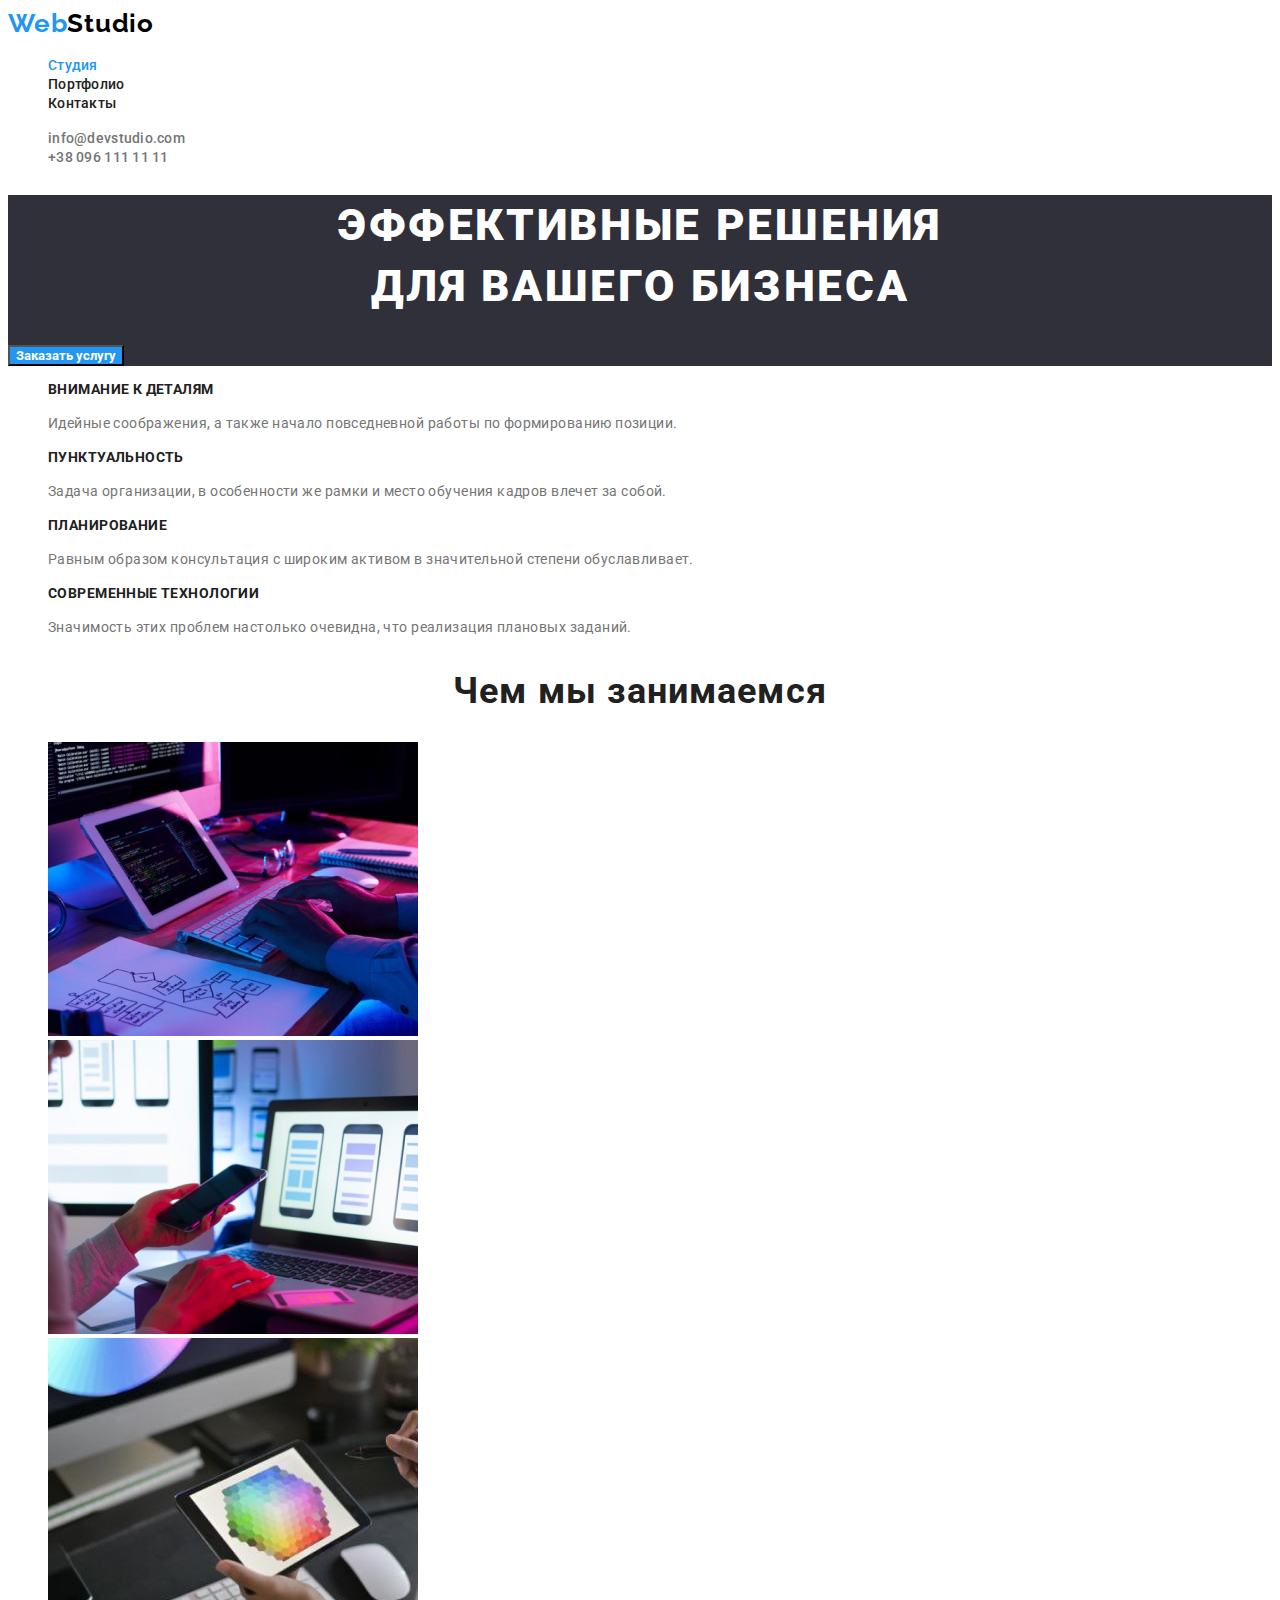
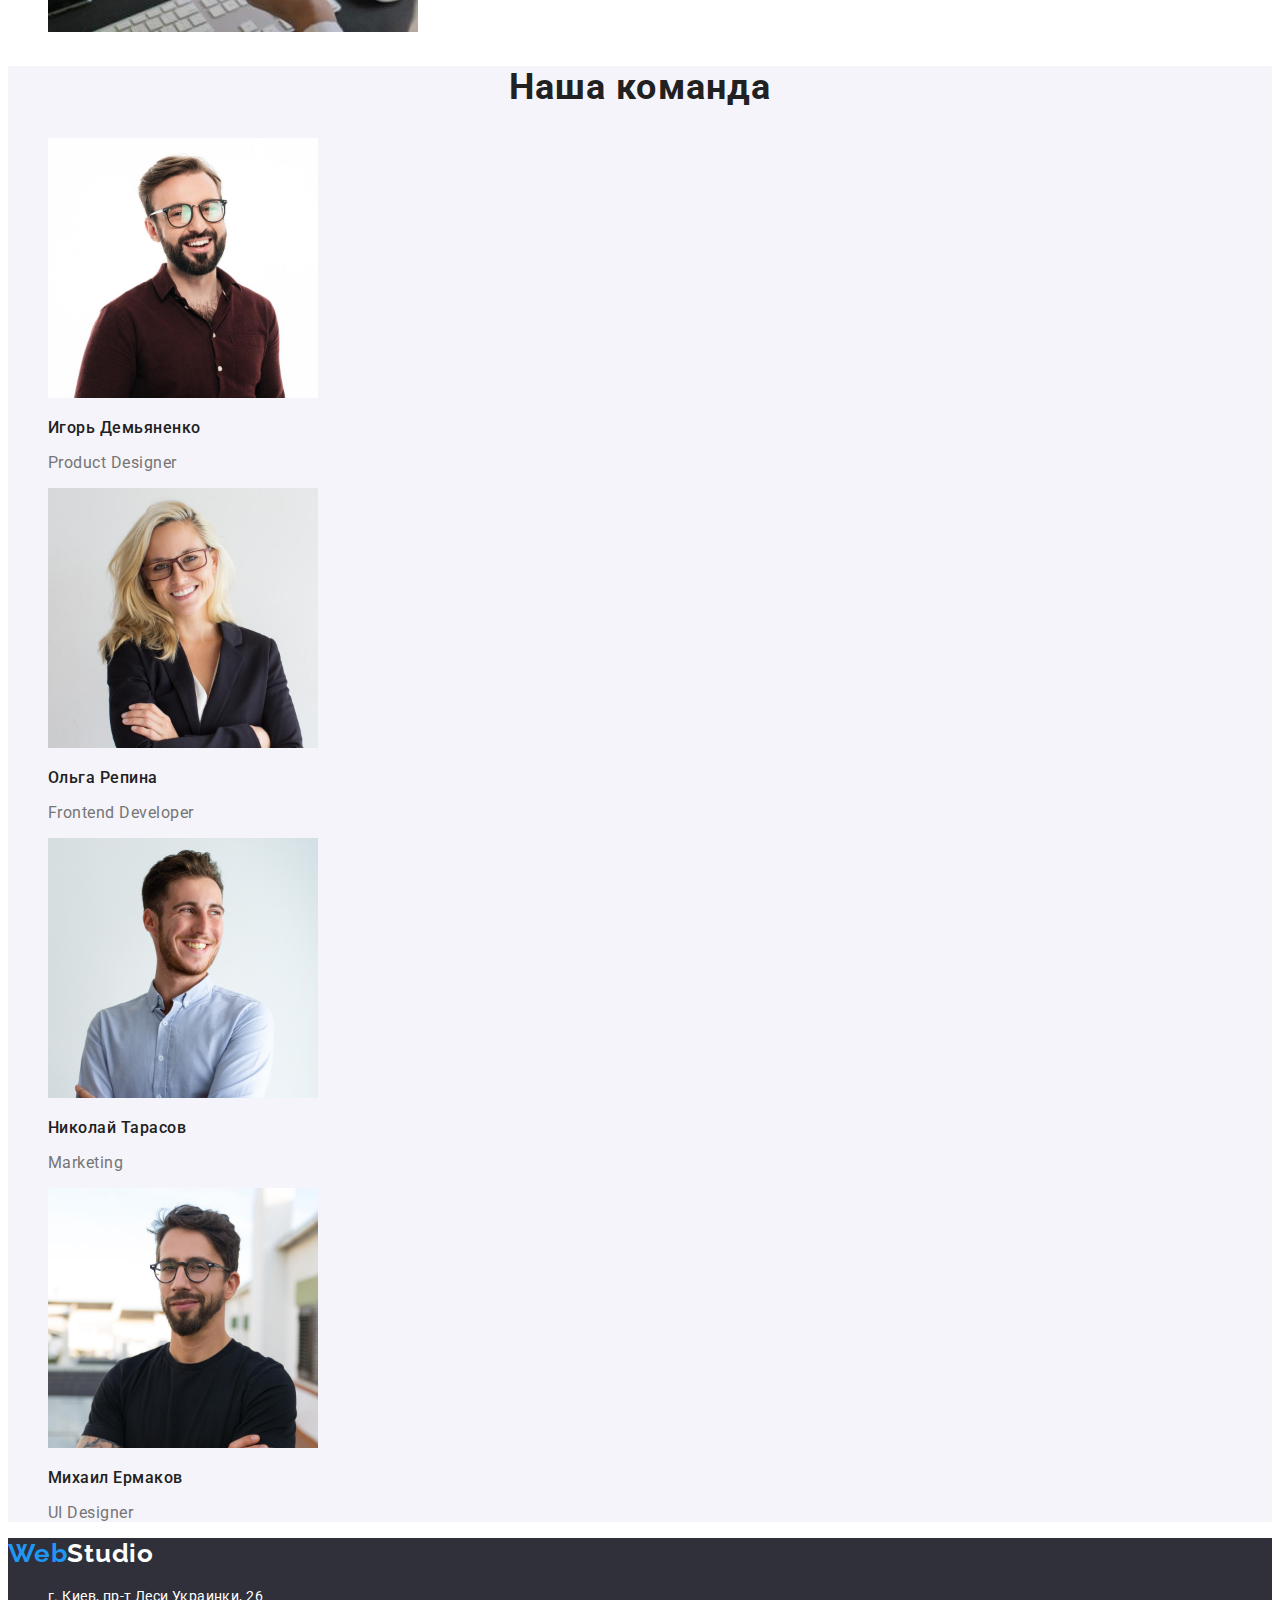
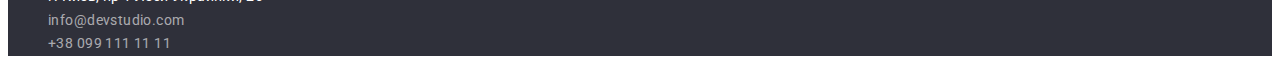
==== index.html @ 44769922 "1" ====
<!DOCTYPE html>
<html lang="en">

<head>
    <meta charset="UTF-8">
    <meta http-equiv="X-UA-Compatible" content="IE=edge">
    <meta name="viewport" content="width=device-width, initial-scale=1.0">
    <title>WebStudio</title>
    <link href="https://fonts.googleapis.com/css2?family=Raleway:wght@700&family=Roboto:wght@400;500;700;900&display=swap"
        rel="stylesheet">
    <link rel="stylesheet" href="./css/styles.css">
</head>

<body>
    <!--Навигация по сайту-->
    <header>
        <nav class="site-nav" >
            <a href="./index.html" class="logo"><span class="logo-blue">Web</span><span class="logo-black">Studio</span></a>
            <ul class="site-nav list" >
                <li> <a href="./index.html" class="link current" >Студия</a></li>
                <li> <a href="./portfolio.html" class="link" >Портфолио</a></li>
                <li> <a href="#" class="link" >Контакты</a></li>
            </ul>
        </nav>
        <ul class="list" >
            <li><a class="contact" href="mailto:info@devstudio.com">info@devstudio.com</a></li>
            <li><a class="contact" href="tel:+380961111111">+38 096 111 11 11</a></li>
        </ul>
    </header>
    <main>
        <!--Герой-->
        <section class="hero-section">
            <h1 class="hero">Эффективные решения<br/> для вашего бизнеса</h1>
            <button type="button" class="button">Заказать услугу</button>
        </section>
        <section  class="section">

            <!--заголовок который будет скрыт <h2> Наши ценности </h2>-->
            
            <ul class="list">
                <li>
                    <h3 class="values">Внимание к деталям</h3>
                    <p class="values-description">Идейные соображения, а также начало повседневной работы по формированию позиции.</p>
                </li>
                <li>
                    <h3 class="values">Пунктуальность</h3>
                    <p class="values-description">Задача организации, в особенности же рамки и место обучения кадров влечет за собой.</p>
                </li>
                <li>
                    <h3 class="values">Планирование</h3>
                    <p class="values-description">Равным образом консультация с широким активом в значительной степени обуславливает.</p>
                </li>
                <li>
                    <h3 class="values">Современные технологии </h3>
                    <p class="values-description">Значимость этих проблем настолько очевидна, что реализация плановых заданий.</p>
                </li>
            </ul>
        </section>
        <!--Чем мы занимаемся-->
        <section class="section">
            <h2 class="section-title">Чем мы занимаемся</h2>
            <ul class="list" >
                <li> <img src="./images/box1.jpg" width="370" alt="Структура проекта"></li>
                <li> <img src="./images/box2.jpg" width="370" alt="Оптимизация"></li>
                <li> <img src="./images/box3.jpg" width="370" alt="Дизайн"></li>
            </ul>
        </section>
        <!--Наша команда-->
        <section class="section-team">
            <h2 class="section-title" >Наша команда</h2>
            <ul class="list" >
                <li><img src="./images/igor.jpg" width="270" alt="Игорь">
                    <h3 class="team" >Игорь Демьяненко</h3>
                    <p class="profession" >Product Designer</p>
                </li>
                <li><img src="./images/olga.jpg" width="270" alt="Ольга">
                    <h3 class="team" >Ольга Репина</h3>
                    <p class="profession" >Frontend Developer</p>
                </li>
                <li><img src="./images/tarasov.jpg" width="270" alt="Николай">
                    <h3 class="team" >Николай Тарасов</h3>
                    <p class="profession" >Marketing</p>
                </li>
                <li><img src="./images/ermakov.jpg" width="270" alt="Михаил">
                    <h3 class="team" >Михаил Ермаков</h3>
                    <p class="profession" >UI Designer</p>
                </li>
            </ul>
        </section>
    </main>
    <!--Футер-->
    <footer>
        <a href="./index.html" class="logo"><span class="logo-blue">Web</span><span class="logo-white">Studio</span></a>
        <address>
            <ul class="inform list">
                <li> <a href="#" class="location">г. Киев, пр-т Леси Украинки, 26</a> </li>
                <li><a href="mailto:info@example.com" class="contact-info">info@devstudio.com</a></li>
                <li><a href="tel:+380991111111" class="contact-info">+38 099 111 11 11</a></li>
            </ul>
        </address>
    </footer>

</body>

</html>
---- css/styles.css ----
/*Стили для index.html*/

:root {
  --primary-text-color: #757575; /*цвет основного текста*/
  --title-text-color: #212121; /*вторичный цвет заголовка*/
  --accent-color: #2196f3; /*акцент*/
  --white-color: #ffffff; /*белый цвет*/
}

body {
  font-family: Roboto, sans-serif;
  background-color: var(--white-color);
  color: var(--primary-text-color);
}
/*Логотип*/
.logo {
  font-family: Raleway;
  font-weight: bold;
  font-size: 26px;
  line-height: 1.19; /* 31/26=1.19 */
  letter-spacing: 0.03em;
}

.logo-blue {
  color: var(--accent-color);
}
.logo-black {
  color: #000000;
}
.logo-white {
  color: var(--white-color);
}
/*Навигация по сайту*/

.link {
  font-weight: 500;
  font-size: 14px;
  line-height: 1.14;
  letter-spacing: 0.02em;
  color: var(--title-text-color);
}

.list {
  list-style: none;
}

.site-nav a {
  color: var(--title-text-color);
  text-decoration: none;
}
.contact {
  color: var(--primary-text-color);
  font-weight: 500;
  font-size: 14px;
  line-height: 1.14;
  letter-spacing: 0.02em;
  text-decoration: none;
}

.link:hover,
.link:focus {
  color: var(--accent-color);
}
.link.current {
  color: var(--accent-color);
}

.contact:hover,
.contact:focus {
  color: var(--accent-color);
}

/*Секция-герой*/
.hero-section {
  background-color: #2f303a;
}
.hero {
  font-weight: 900;
  font-size: 44px;
  line-height: 1.37;
  text-align: center;
  text-transform: uppercase;
  letter-spacing: 0.06em;
  color: var(--white-color);
}
/*Главная кнопка*/

.button {
  cursor: pointer;
  font-family: Roboto;
  font-style: normal;
  font-weight: bold;
  font-family: inherit;
  color: var(--white-color);
  background-color: var(--accent-color);
}

/*Наши ценности*/

.values {
  font-weight: bold;
  font-size: 14px;
  line-height: 1.14;
  text-transform: uppercase;
  letter-spacing: 0.03em;
  color: var(--title-text-color);
}
.values-description {
  font-weight: normal;
  font-size: 14px;
  line-height: 1.71;
  letter-spacing: 0.03em;
  color: var(--primary-text-color);
}
/*Чем мы занимаемся*/

.section-title {
  font-weight: bold;
  font-size: 36px;
  line-height: 1.17;
  text-align: center;
  letter-spacing: 0.03em;
  color: var(--title-text-color);
}

/*Наша команда*/

.section-team {
  background-color: #f5f4fa;
}

.team {
  font-weight: 500;
  font-size: 16px;
  line-height: 1.19;
  letter-spacing: 0.03em;
  color: var(--title-text-color);
}

.profession {
  font-weight: normal;
  font-size: 16px;
  line-height: 1.19;
  letter-spacing: 0.03em;
  color: var(--primary-text-color);
}
/*Футер*/
footer {
  background-color: #2f303a;
}
footer a {
  text-decoration: none;
}
address a {
  text-decoration: none;
}
.inform {
  font-style: normal;
}
.contact-info {
  font-weight: 400;
  font-size: 14px;
  line-height: 1.7;
  letter-spacing: 0.03em;
  color: rgba(255, 255, 255, 0.6);
}
.contact-info:hover,
.contact-info:focus {
  color: var(--accent-color);
}

.location {
  font-weight: 400;
  font-size: 14px;
  line-height: 1.7;
  letter-spacing: 0.03em;
  color: var(--white-color);
}
/*/////////////////////////////////////////////*/

/*Стили для portfolio.html*/

.cursor {
  cursor: pointer;
  font-family: Roboto;
  font-style: normal;
  font-weight: 500;
  font-size: 16px;
  line-height: 1.62;
  text-align: center;
  letter-spacing: 0.03em;
  color: var(--title-text-color);
  background-color: #f5f4fa;
}

.cursor:hover,
.cursor:focus {
  color: var(--white-color);
  background-color: var(--accent-color);
}

.project {
  font-style: normal;
  font-weight: 700;
  font-size: 18px;
  line-height: 2;
  letter-spacing: 0.06em;
  color: var(--title-text-color);
}
.project-title {
  font-style: normal;
  font-weight: 400;
  font-size: 16px;
  line-height: 1.9;
  letter-spacing: 0.03em;
  color: var(--primary-text-color);
}
/*font-family: 'Raleway', sans-serif;
font-family: 'Roboto', sans-serif;*/
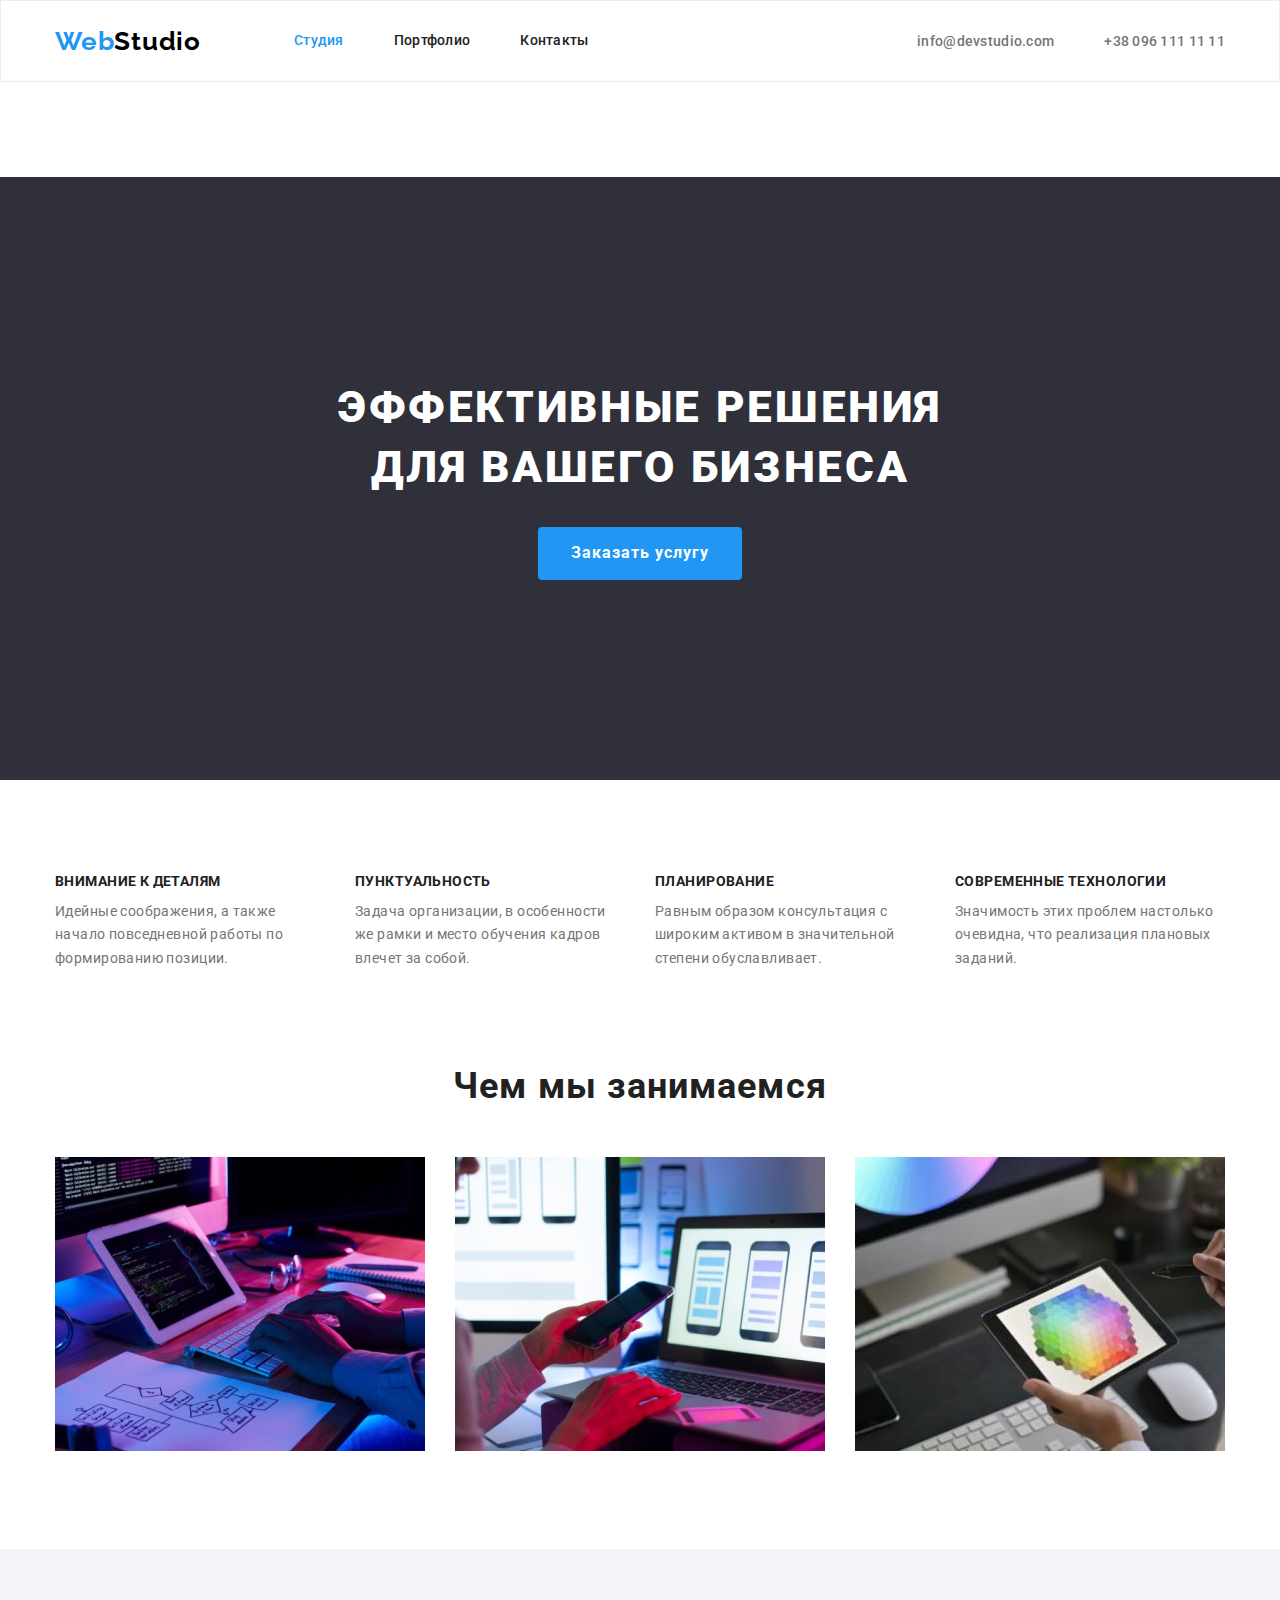
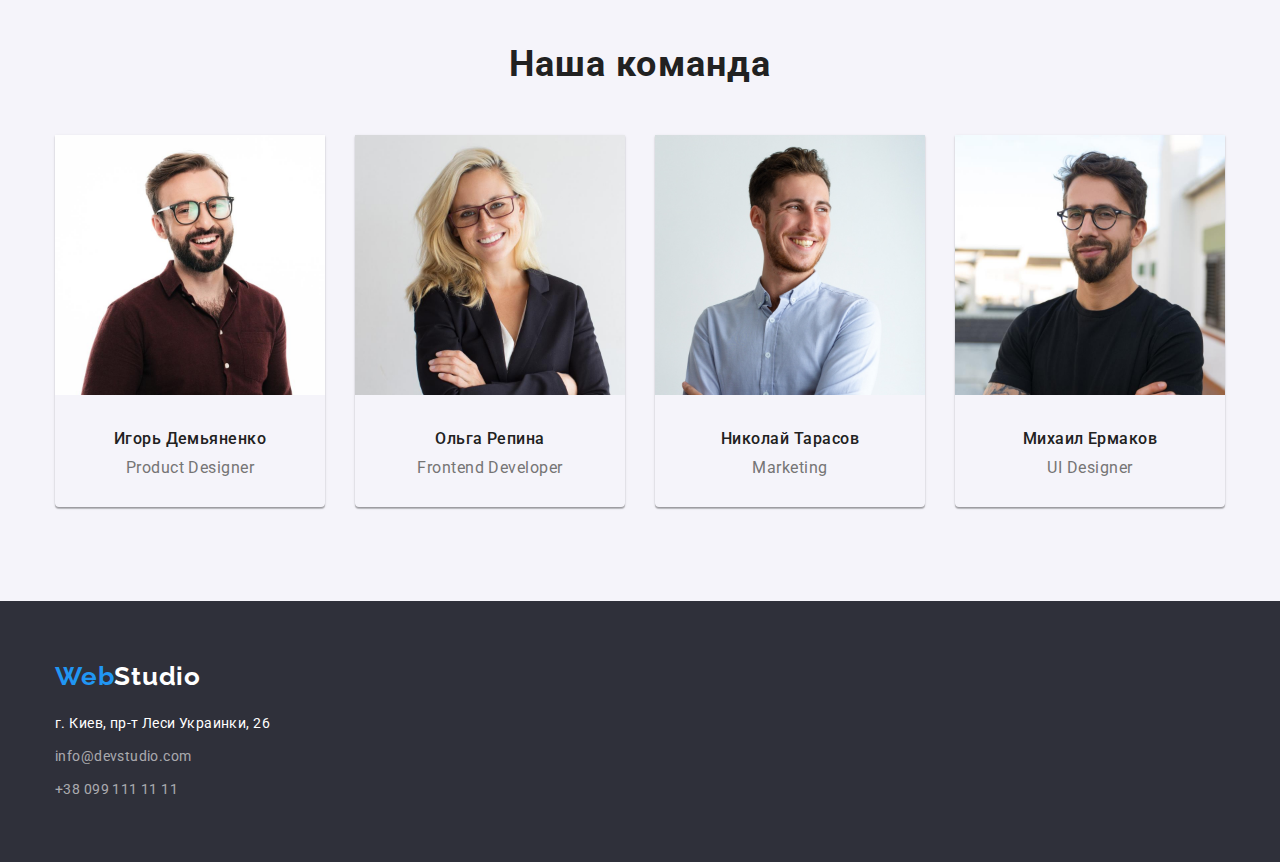
==== commit d49cc9c4: "2" ====
--- a/index.html
+++ b/index.html
@@ -8,24 +8,27 @@
     <title>WebStudio</title>
     <link href="https://fonts.googleapis.com/css2?family=Raleway:wght@700&family=Roboto:wght@400;500;700;900&display=swap"
         rel="stylesheet">
+        <link rel="stylesheet" href="https://cdnjs.cloudflare.com/ajax/libs/modern-normalize/1.1.0/modern-normalize.min.css">
     <link rel="stylesheet" href="./css/styles.css">
 </head>
 
 <body>
     <!--Навигация по сайту-->
-    <header>
+    <header class="page-header">
+        <div class="container main-nav">
         <nav class="site-nav" >
             <a href="./index.html" class="logo"><span class="logo-blue">Web</span><span class="logo-black">Studio</span></a>
             <ul class="site-nav list" >
-                <li> <a href="./index.html" class="link current" >Студия</a></li>
-                <li> <a href="./portfolio.html" class="link" >Портфолио</a></li>
-                <li> <a href="#" class="link" >Контакты</a></li>
+                <li class="item"> <a href="./index.html" class="link current" >Студия</a></li>
+                <li class="item"> <a href="./portfolio.html" class="link" >Портфолио</a></li>
+                <li class="item"> <a href="#" class="link" >Контакты</a></li>
             </ul>
         </nav>
-        <ul class="list" >
-            <li><a class="contact" href="mailto:info@devstudio.com">info@devstudio.com</a></li>
-            <li><a class="contact" href="tel:+380961111111">+38 096 111 11 11</a></li>
+        <ul class="nav list">
+            <li class="item"><a class="contact" href="mailto:info@devstudio.com">info@devstudio.com</a></li>
+            <li class="item"><a class="contact" href="tel:+380961111111">+38 096 111 11 11</a></li>
         </ul>
+        </div>
     </header>
     <main>
         <!--Герой-->
@@ -33,71 +36,78 @@
             <h1 class="hero">Эффективные решения<br/> для вашего бизнеса</h1>
             <button type="button" class="button">Заказать услугу</button>
         </section>
-        <section  class="section">
 
+
+        <section  class="section container">
             <!--заголовок который будет скрыт <h2> Наши ценности </h2>-->
-            
-            <ul class="list">
-                <li>
+            <ul class="list values-list">
+                <li class="values-item">
                     <h3 class="values">Внимание к деталям</h3>
                     <p class="values-description">Идейные соображения, а также начало повседневной работы по формированию позиции.</p>
                 </li>
-                <li>
+                <li class="values-item">
                     <h3 class="values">Пунктуальность</h3>
                     <p class="values-description">Задача организации, в особенности же рамки и место обучения кадров влечет за собой.</p>
                 </li>
-                <li>
+                <li class="values-item">
                     <h3 class="values">Планирование</h3>
                     <p class="values-description">Равным образом консультация с широким активом в значительной степени обуславливает.</p>
                 </li>
-                <li>
+                <li class="values-item">
                     <h3 class="values">Современные технологии </h3>
                     <p class="values-description">Значимость этих проблем настолько очевидна, что реализация плановых заданий.</p>
                 </li>
             </ul>
         </section>
         <!--Чем мы занимаемся-->
-        <section class="section">
+        <section class="section container margin">
             <h2 class="section-title">Чем мы занимаемся</h2>
-            <ul class="list" >
-                <li> <img src="./images/box1.jpg" width="370" alt="Структура проекта"></li>
-                <li> <img src="./images/box2.jpg" width="370" alt="Оптимизация"></li>
-                <li> <img src="./images/box3.jpg" width="370" alt="Дизайн"></li>
+            <ul class="list business">
+                <li class="business-list"> <img src="./images/box1.jpg" width="370" alt="Структура проекта"></li>
+                <li class="business-list"> <img src="./images/box2.jpg" width="370" alt="Оптимизация"></li>
+                <li class="business-list"> <img src="./images/box3.jpg" width="370" alt="Дизайн"></li>
             </ul>
         </section>
         <!--Наша команда-->
         <section class="section-team">
-            <h2 class="section-title" >Наша команда</h2>
-            <ul class="list" >
-                <li><img src="./images/igor.jpg" width="270" alt="Игорь">
-                    <h3 class="team" >Игорь Демьяненко</h3>
-                    <p class="profession" >Product Designer</p>
-                </li>
-                <li><img src="./images/olga.jpg" width="270" alt="Ольга">
-                    <h3 class="team" >Ольга Репина</h3>
-                    <p class="profession" >Frontend Developer</p>
-                </li>
-                <li><img src="./images/tarasov.jpg" width="270" alt="Николай">
-                    <h3 class="team" >Николай Тарасов</h3>
-                    <p class="profession" >Marketing</p>
-                </li>
-                <li><img src="./images/ermakov.jpg" width="270" alt="Михаил">
-                    <h3 class="team" >Михаил Ермаков</h3>
-                    <p class="profession" >UI Designer</p>
-                </li>
-            </ul>
+            <div class="container">
+<h2 class="section-title">Наша команда</h2>
+<ul class="list ouer-team">
+    <li class="team-list"><img src="./images/igor.jpg" width="270" alt="Игорь">
+        <h3 class="team">Игорь Демьяненко</h3>
+        <p class="profession">Product Designer</p>
+    </li>
+    <li class="team-list"><img src="./images/olga.jpg" width="270" alt="Ольга">
+        <h3 class="team">Ольга Репина</h3>
+        <p class="profession">Frontend Developer</p>
+    </li>
+    <li class="team-list"><img src="./images/tarasov.jpg" width="270" alt="Николай">
+        <h3 class="team">Николай Тарасов</h3>
+        <p class="profession">Marketing</p>
+    </li>
+    <li class="team-list"><img src="./images/ermakov.jpg" width="270" alt="Михаил">
+        <h3 class="team">Михаил Ермаков</h3>
+        <p class="profession">UI Designer</p>
+    </li>
+</ul>
+            </div>
+           
         </section>
     </main>
     <!--Футер-->
+
     <footer>
-        <a href="./index.html" class="logo"><span class="logo-blue">Web</span><span class="logo-white">Studio</span></a>
+        <div class="container inform-list">
+            <a href="./index.html" class="logo logo-footer"><span class="logo-blue">Web</span><span class="logo-white">Studio</span></a>
         <address>
             <ul class="inform list">
-                <li> <a href="#" class="location">г. Киев, пр-т Леси Украинки, 26</a> </li>
-                <li><a href="mailto:info@example.com" class="contact-info">info@devstudio.com</a></li>
-                <li><a href="tel:+380991111111" class="contact-info">+38 099 111 11 11</a></li>
+                <li class="contact-footer"><a href="#" class="location">г. Киев, пр-т Леси Украинки, 26</a> </li>
+                <li class="contact-footer"><a href="mailto:info@example.com" class="contact-info">info@devstudio.com</a></li>
+                <li class="contact-footer"><a href="tel:+380991111111" class="contact-info">+38 099 111 11 11</a></li>
             </ul>
         </address>
+    </div>
+      
     </footer>
 
 </body>
--- a/css/styles.css
+++ b/css/styles.css
@@ -12,8 +12,18 @@
   background-color: var(--white-color);
   color: var(--primary-text-color);
 }
+/*Обнуление отступов заголовков и параграфов*/
+h1,
+h2,
+h3,
+p {
+  margin-top: 0;
+  margin-bottom: 0;
+}
+
 /*Логотип*/
 .logo {
+  margin-right: 93px;
   font-family: Raleway;
   font-weight: bold;
   font-size: 26px;
@@ -32,8 +42,18 @@
 }
 /*Навигация по сайту*/
 
+.main-nav,
+.logo {
+  display: flex;
+  align-items: center;
+}
+
 .link {
+  display: block;
+  padding-top: 32px;
+  padding-bottom: 32px;
   font-weight: 500;
+
   font-size: 14px;
   line-height: 1.14;
   letter-spacing: 0.02em;
@@ -41,6 +61,8 @@
 }
 
 .list {
+  padding: 0;
+  margin: 0;
   list-style: none;
 }
 
@@ -48,6 +70,27 @@
   color: var(--title-text-color);
   text-decoration: none;
 }
+.site-nav {
+  display: flex;
+  margin: 0 0 0 0;
+}
+.nav {
+  margin-left: auto;
+}
+
+.site-nav .item {
+  /* background-color: tomato;*/
+  margin-right: 50px;
+}
+
+.site-nav :last-child {
+  margin-right: 0;
+}
+
+.nav .item + .item {
+  margin-left: 50px;
+}
+
 .contact {
   color: var(--primary-text-color);
   font-weight: 500;
@@ -56,6 +99,9 @@
   letter-spacing: 0.02em;
   text-decoration: none;
 }
+.nav {
+  display: flex;
+}
 
 .link:hover,
 .link:focus {
@@ -72,9 +118,12 @@
 
 /*Секция-герой*/
 .hero-section {
+  padding: 200px 0 200px 0;
+  margin-bottom: 94px;
   background-color: #2f303a;
 }
 .hero {
+  margin-bottom: 30px;
   font-weight: 900;
   font-size: 44px;
   line-height: 1.37;
@@ -85,12 +134,26 @@
 }
 /*Главная кнопка*/
 
+.hero-section {
+  text-align: center;
+}
+
 .button {
+  padding: 10px 32px;
+  min-width: 200px;
+
+  border: 1px solid transparent;
+  border-radius: 4px;
+  /*box-shadow: 0px 4px 4px rgba(0, 0, 0, 0.15);*/
+
   cursor: pointer;
   font-family: Roboto;
   font-style: normal;
   font-weight: bold;
-  font-family: inherit;
+  font-size: 16px;
+  line-height: 1.88;
+  letter-spacing: 0.06em;
+  /*font-family: inherit;*/
   color: var(--white-color);
   background-color: var(--accent-color);
 }
@@ -98,6 +161,8 @@
 /*Наши ценности*/
 
 .values {
+  margin-top: 0;
+  margin-bottom: 10px;
   font-weight: bold;
   font-size: 14px;
   line-height: 1.14;
@@ -106,15 +171,29 @@
   color: var(--title-text-color);
 }
 .values-description {
+  margin-top: 0;
+  margin-bottom: 0;
   font-weight: normal;
   font-size: 14px;
   line-height: 1.71;
   letter-spacing: 0.03em;
   color: var(--primary-text-color);
 }
+
+.values-list {
+  display: flex;
+}
+.values-list .values-item + .values-item {
+  margin-left: 30px;
+}
+.values-item {
+  width: 270px;
+}
 /*Чем мы занимаемся*/
 
 .section-title {
+  padding-top: 94px;
+  padding-bottom: 50px;
   font-weight: bold;
   font-size: 36px;
   line-height: 1.17;
@@ -122,6 +201,12 @@
   letter-spacing: 0.03em;
   color: var(--title-text-color);
 }
+.business {
+  display: flex;
+}
+.business .business-list + .business-list {
+  margin-left: 30px;
+}
 
 /*Наша команда*/
 
@@ -130,6 +215,11 @@
 }
 
 .team {
+  margin-top: 0;
+  margin-bottom: 0;
+  padding-top: 30px;
+  padding-bottom: 10px;
+  text-align: center;
   font-weight: 500;
   font-size: 16px;
   line-height: 1.19;
@@ -138,12 +228,29 @@
 }
 
 .profession {
+  margin-top: 0;
+  margin-bottom: 0;
+  padding-bottom: 30px;
+  text-align: center;
   font-weight: normal;
   font-size: 16px;
   line-height: 1.19;
   letter-spacing: 0.03em;
   color: var(--primary-text-color);
 }
+
+.ouer-team {
+  display: flex;
+  padding-bottom: 94px;
+}
+.ouer-team .team-list + .team-list {
+  margin-left: 30px;
+}
+.team-list {
+  box-shadow: 0px 1px 3px rgba(0, 0, 0, 0.12), 0px 1px 1px rgba(0, 0, 0, 0.14),
+    0px 2px 1px rgba(0, 0, 0, 0.2);
+  border-radius: 0px 0px 4px 4px;
+}
 /*Футер*/
 footer {
   background-color: #2f303a;
@@ -176,11 +283,42 @@
   letter-spacing: 0.03em;
   color: var(--white-color);
 }
+.logo-footer {
+  padding-top: 60px;
+  padding-bottom: 20px;
+}
+.inform {
+  padding-bottom: 60px;
+}
+.contact-footer {
+  padding-bottom: 9px;
+}
+.inform :last-child {
+  padding-bottom: 0;
+}
+/*.site-nav :last-child {
+  margin-right: 0;
+}*/
+
 /*/////////////////////////////////////////////*/
 
 /*Стили для portfolio.html*/
 
+/* Page header*/
+
+.page-header {
+  margin-bottom: 95px;
+  border: 1px solid #ececec;
+}
+
 .cursor {
+  min-width: 73px;
+  text-align: center;
+  border: 1px solid transparent;
+  border-radius: 4px;
+
+  padding: 6px 22px;
+
   cursor: pointer;
   font-family: Roboto;
   font-style: normal;
@@ -193,6 +331,17 @@
   background-color: #f5f4fa;
 }
 
+/*Портфолио работ*/
+.button-list {
+  display: flex;
+}
+.button-list .button-cursor + .button-cursor {
+  margin-left: 8px;
+}
+.main-buttons {
+  margin-bottom: 34px;
+}
+
 .cursor:hover,
 .cursor:focus {
   color: var(--white-color);
@@ -200,6 +349,8 @@
 }
 
 .project {
+  margin: 20px 0 4px 24px;
+
   font-style: normal;
   font-weight: 700;
   font-size: 18px;
@@ -208,6 +359,8 @@
   color: var(--title-text-color);
 }
 .project-title {
+  margin: 0 0 20px 24px;
+
   font-style: normal;
   font-weight: 400;
   font-size: 16px;
@@ -215,5 +368,41 @@
   letter-spacing: 0.03em;
   color: var(--primary-text-color);
 }
-/*font-family: 'Raleway', sans-serif;
-font-family: 'Roboto', sans-serif;*/
+
+.portfolio-list {
+  display: flex;
+  flex-wrap: wrap;
+}
+.flex-element {
+  margin-right: 30px;
+  margin-bottom: 30px;
+  width: 370px;
+  border: 1px solid #eeeeee;
+  box-sizing: border-box;
+}
+.flex-element:nth-child(3n) {
+  margin-right: 0;
+}
+
+/*Альернатива*/
+/*.flex-element:not(nth-last-child(-n + 3)){
+  margin-right: 30px;}*/
+
+.flex-element:nth-last-child(-n + 3) {
+  margin-bottom: 0;
+}
+
+.container {
+  width: 1200px;
+  padding: 0 15px;
+  margin-top: 0;
+  margin-bottom: 0;
+  margin-left: auto;
+  margin-right: auto;
+}
+.margin {
+  margin-bottom: 93px;
+}
+.button-list {
+  justify-content: center;
+}
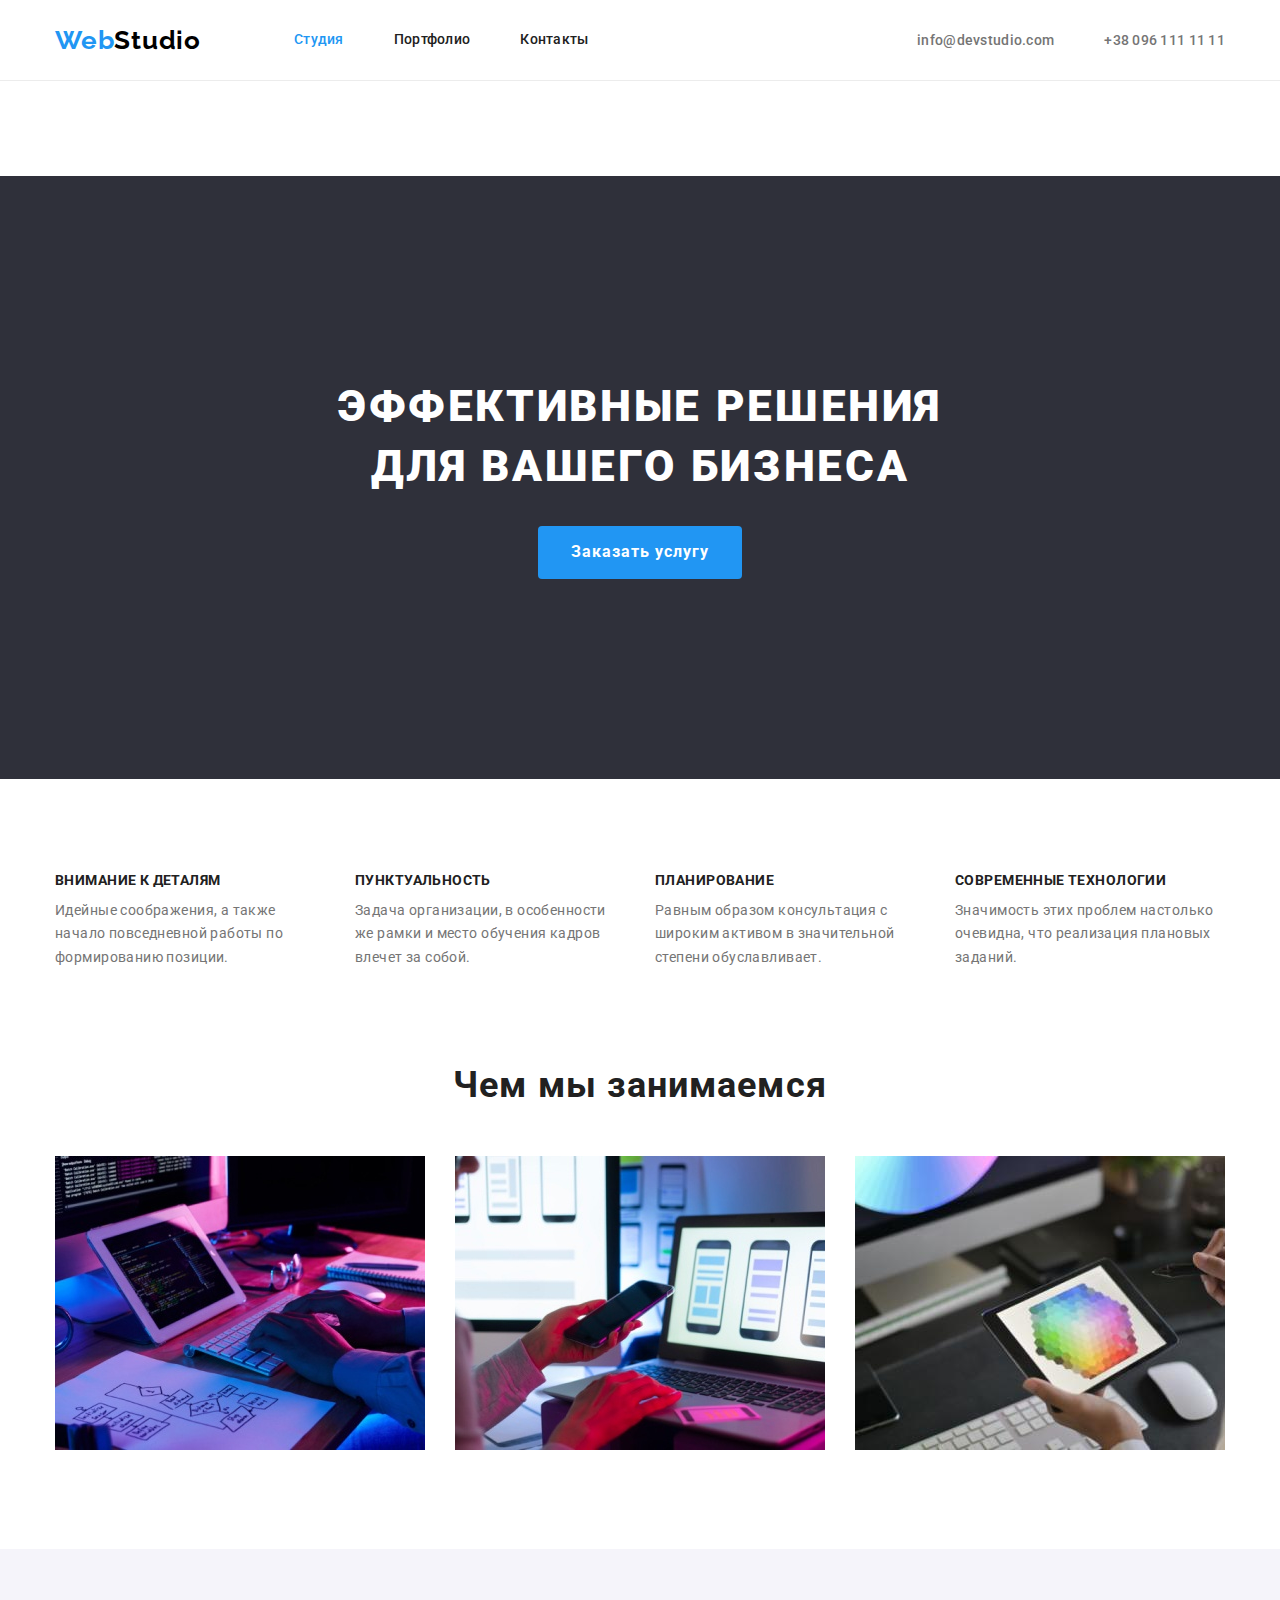
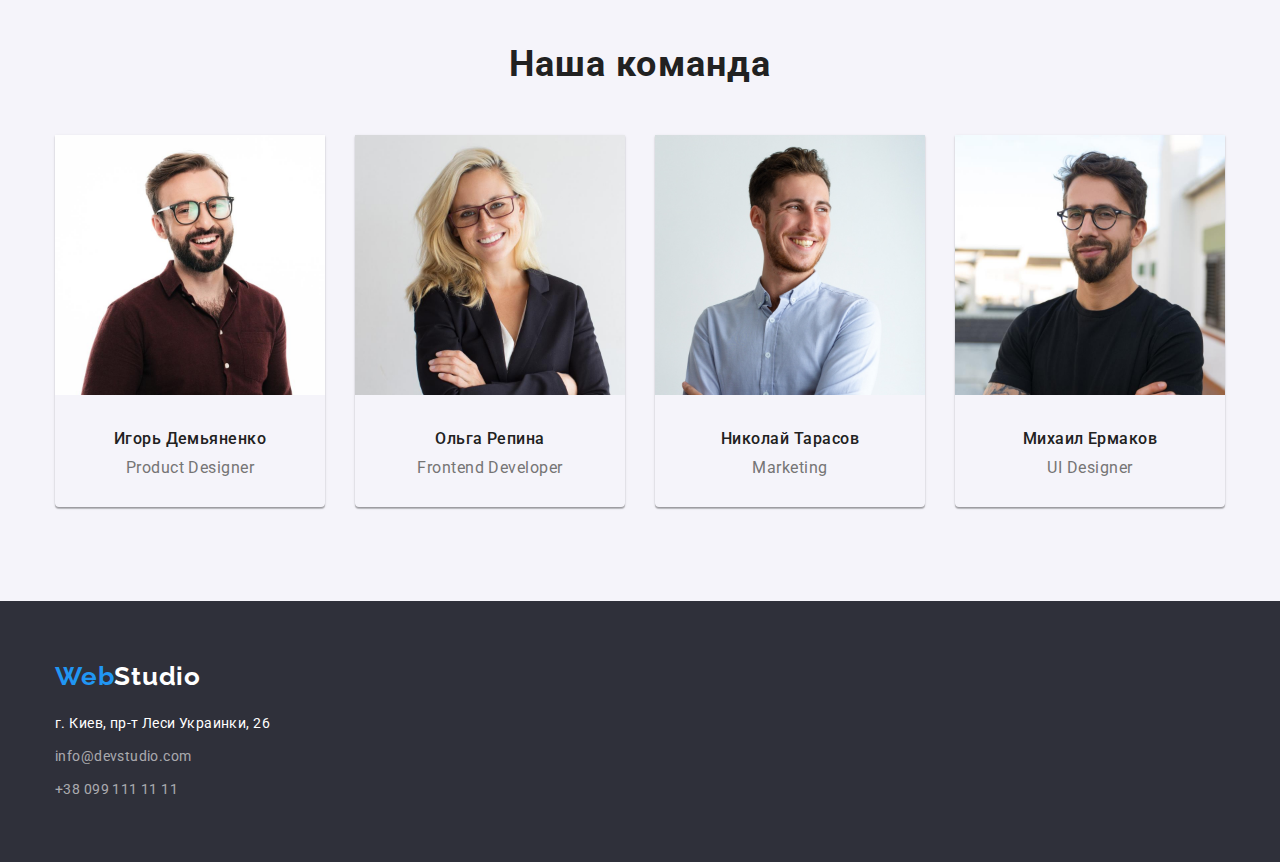
==== commit 9dc9076c: "final project" ====
--- a/index.html
+++ b/index.html
@@ -38,7 +38,7 @@
         </section>
 
 
-        <section  class="section container">
+        <section  class="section container section-top">
             <!--заголовок который будет скрыт <h2> Наши ценности </h2>-->
             <ul class="list values-list">
                 <li class="values-item">
@@ -69,7 +69,7 @@
             </ul>
         </section>
         <!--Наша команда-->
-        <section class="section-team">
+        <section class="section-team section section-top">
             <div class="container">
 <h2 class="section-title">Наша команда</h2>
 <ul class="list ouer-team">
--- a/css/styles.css
+++ b/css/styles.css
@@ -119,7 +119,6 @@
 /*Секция-герой*/
 .hero-section {
   padding: 200px 0 200px 0;
-  margin-bottom: 94px;
   background-color: #2f303a;
 }
 .hero {
@@ -192,7 +191,6 @@
 /*Чем мы занимаемся*/
 
 .section-title {
-  padding-top: 94px;
   padding-bottom: 50px;
   font-weight: bold;
   font-size: 36px;
@@ -241,7 +239,6 @@
 
 .ouer-team {
   display: flex;
-  padding-bottom: 94px;
 }
 .ouer-team .team-list + .team-list {
   margin-left: 30px;
@@ -309,6 +306,9 @@
 .page-header {
   margin-bottom: 95px;
   border: 1px solid #ececec;
+  border-top: none;
+  border-left: none;
+  border-right: none;
 }
 
 .cursor {
@@ -333,13 +333,14 @@
 
 /*Портфолио работ*/
 .button-list {
-  display: flex;
+  display: flex; justify-content: center;
 }
 .button-list .button-cursor + .button-cursor {
   margin-left: 8px;
 }
 .main-buttons {
   margin-bottom: 34px;
+  
 }
 
 .cursor:hover,
@@ -400,9 +401,11 @@
   margin-left: auto;
   margin-right: auto;
 }
-.margin {
-  margin-bottom: 93px;
+
 }
 .button-list {
   justify-content: center;
 }
+.section {padding-bottom: 94px;
+}
+.section-top {padding-top: 94px;}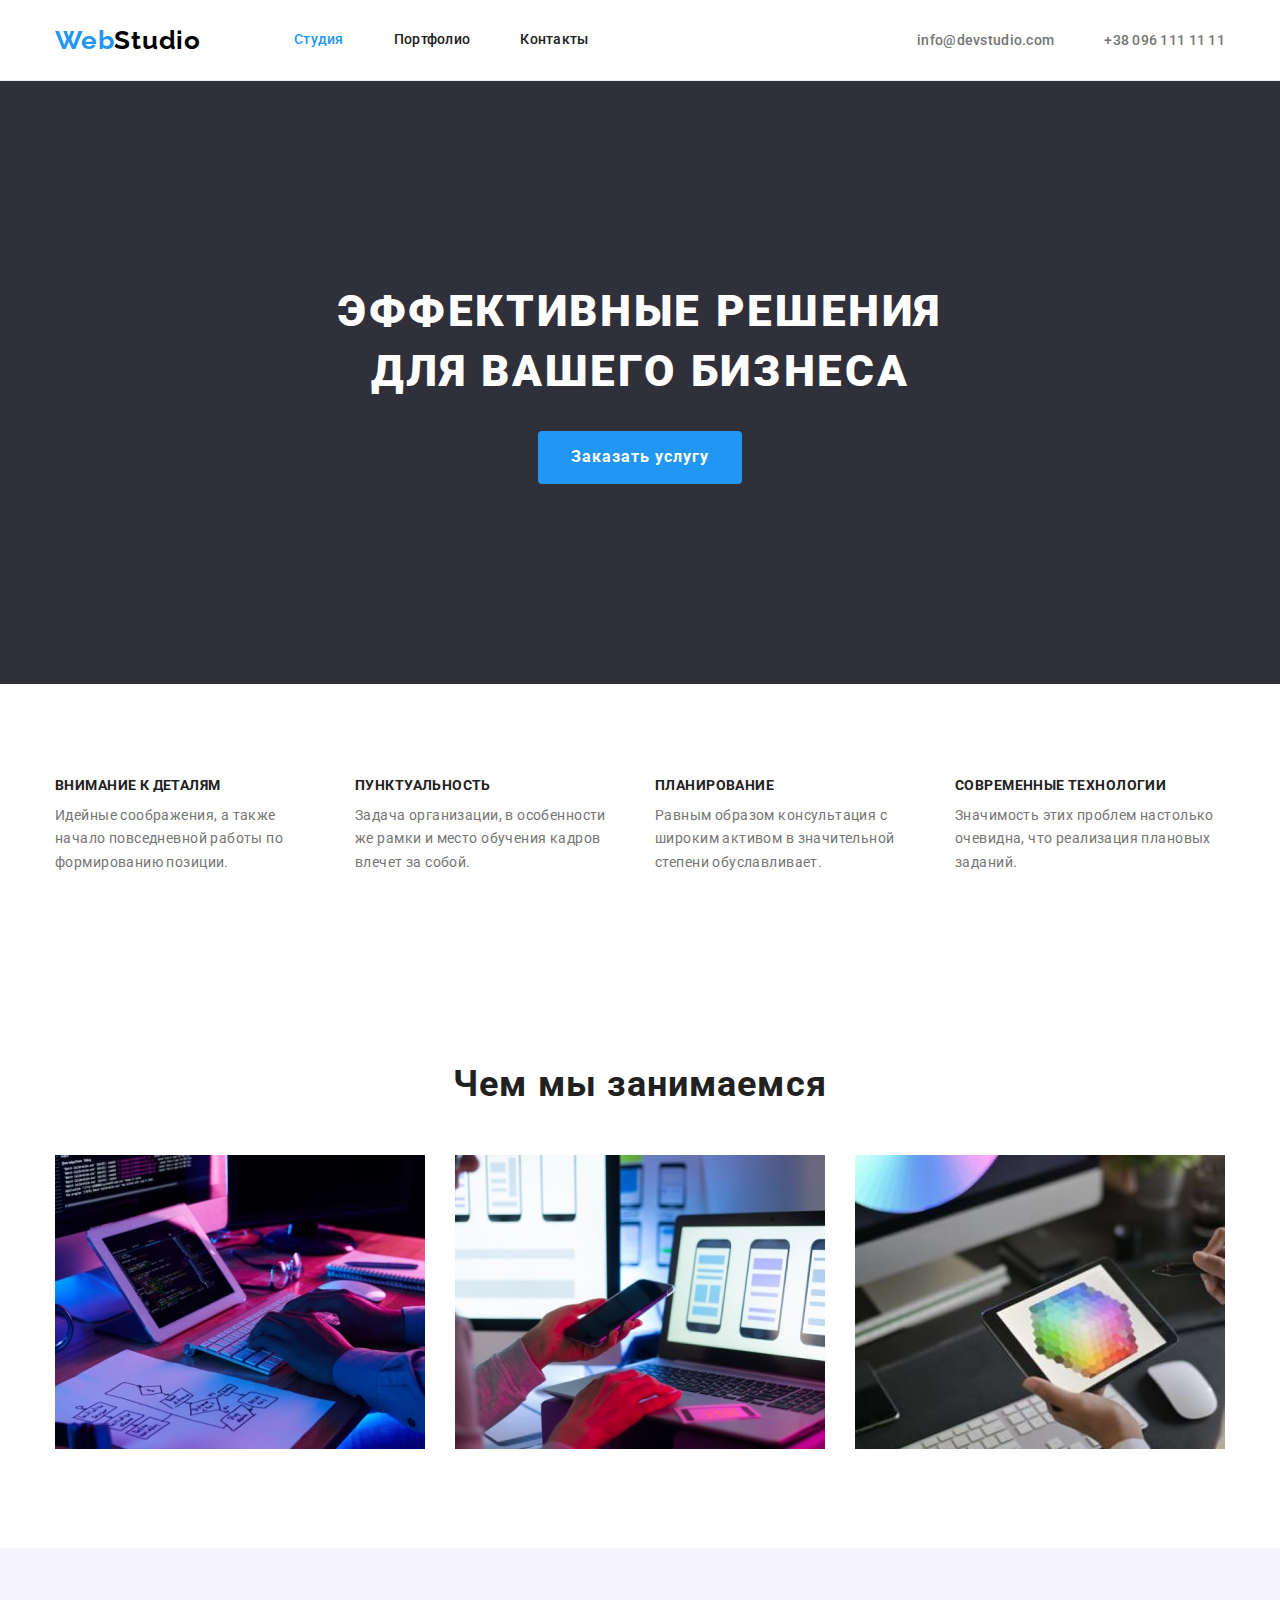
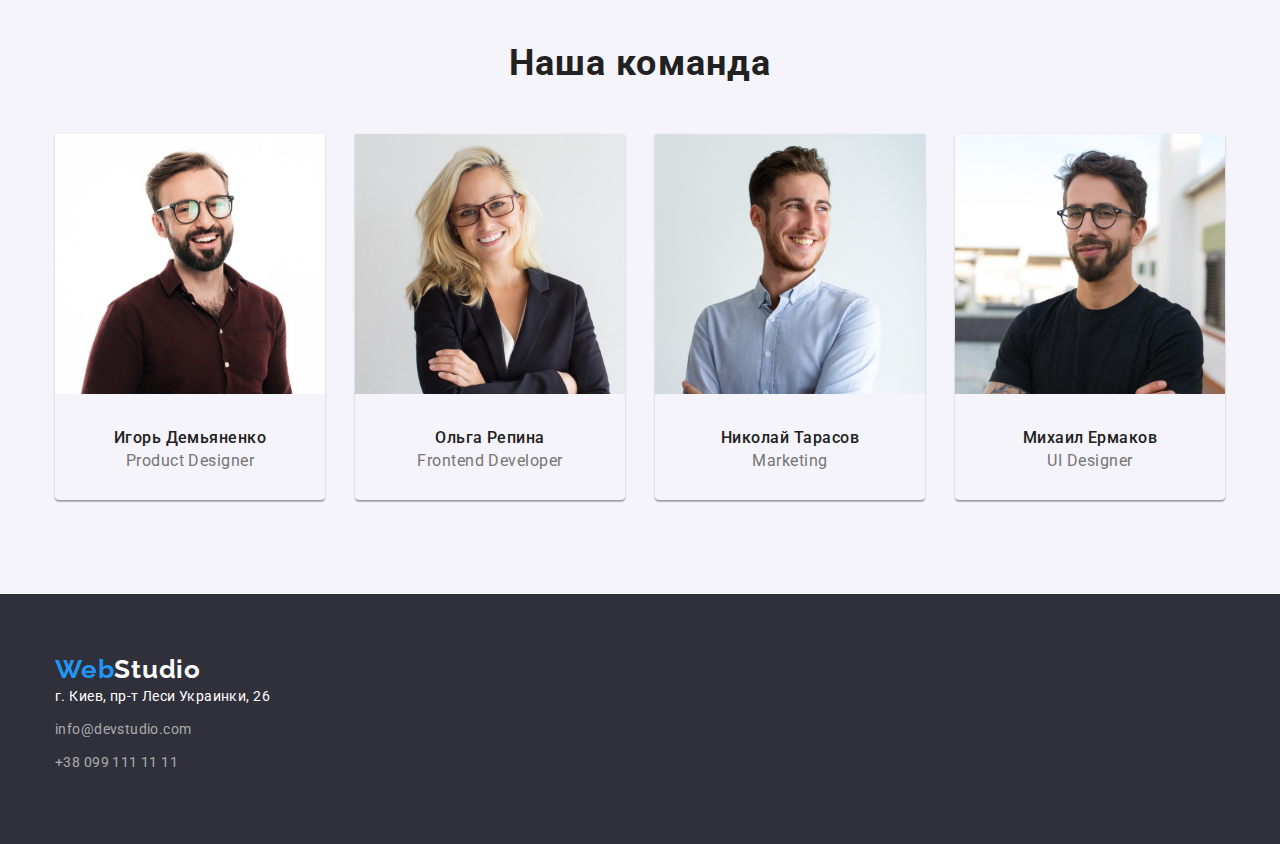
==== commit df5ec6ad: "Внесены правки" ====
--- a/index.html
+++ b/index.html
@@ -38,7 +38,8 @@
         </section>
 
 
-        <section  class="section container section-top">
+        <section>
+            <div class="container section">
             <!--заголовок который будет скрыт <h2> Наши ценности </h2>-->
             <ul class="list values-list">
                 <li class="values-item">
@@ -58,36 +59,43 @@
                     <p class="values-description">Значимость этих проблем настолько очевидна, что реализация плановых заданий.</p>
                 </li>
             </ul>
+            </div>
         </section>
         <!--Чем мы занимаемся-->
-        <section class="section container margin">
+        <section class="section margin">
+            <div class="container">
             <h2 class="section-title">Чем мы занимаемся</h2>
             <ul class="list business">
                 <li class="business-list"> <img src="./images/box1.jpg" width="370" alt="Структура проекта"></li>
                 <li class="business-list"> <img src="./images/box2.jpg" width="370" alt="Оптимизация"></li>
                 <li class="business-list"> <img src="./images/box3.jpg" width="370" alt="Дизайн"></li>
             </ul>
+            </div>
         </section>
         <!--Наша команда-->
-        <section class="section-team section section-top">
+        <section class="section-team section">
             <div class="container">
 <h2 class="section-title">Наша команда</h2>
 <ul class="list ouer-team">
     <li class="team-list"><img src="./images/igor.jpg" width="270" alt="Игорь">
-        <h3 class="team">Игорь Демьяненко</h3>
+       <div class="card-title"><h3 class="team">Игорь Демьяненко</h3>
         <p class="profession">Product Designer</p>
+        </div>
     </li>
     <li class="team-list"><img src="./images/olga.jpg" width="270" alt="Ольга">
-        <h3 class="team">Ольга Репина</h3>
+    <div class="card-title"> <h3 class="team">Ольга Репина</h3>
         <p class="profession">Frontend Developer</p>
+    </div>
     </li>
     <li class="team-list"><img src="./images/tarasov.jpg" width="270" alt="Николай">
-        <h3 class="team">Николай Тарасов</h3>
+    <div class="card-title"> <h3 class="team">Николай Тарасов</h3>
         <p class="profession">Marketing</p>
+    </div>
     </li>
     <li class="team-list"><img src="./images/ermakov.jpg" width="270" alt="Михаил">
-        <h3 class="team">Михаил Ермаков</h3>
+        <div class="card-title"><h3 class="team">Михаил Ермаков</h3>
         <p class="profession">UI Designer</p>
+    </div>
     </li>
 </ul>
             </div>
@@ -95,10 +103,9 @@
         </section>
     </main>
     <!--Футер-->
-
-    <footer>
-        <div class="container inform-list">
-            <a href="./index.html" class="logo logo-footer"><span class="logo-blue">Web</span><span class="logo-white">Studio</span></a>
+<footer class="inform-list">
+        <div class="container ">
+            <a href="./index.html" class="logo-footer"><span class="logo-blue">Web</span><span class="logo-white">Studio</span></a>
         <address>
             <ul class="inform list">
                 <li class="contact-footer"><a href="#" class="location">г. Киев, пр-т Леси Украинки, 26</a> </li>
--- a/css/styles.css
+++ b/css/styles.css
@@ -191,7 +191,7 @@
 /*Чем мы занимаемся*/
 
 .section-title {
-  padding-bottom: 50px;
+  margin-bottom: 50px;
   font-weight: bold;
   font-size: 36px;
   line-height: 1.17;
@@ -215,8 +215,7 @@
 .team {
   margin-top: 0;
   margin-bottom: 0;
-  padding-top: 30px;
-  padding-bottom: 10px;
+  margin-bottom: 4px;
   text-align: center;
   font-weight: 500;
   font-size: 16px;
@@ -228,7 +227,6 @@
 .profession {
   margin-top: 0;
   margin-bottom: 0;
-  padding-bottom: 30px;
   text-align: center;
   font-weight: normal;
   font-size: 16px;
@@ -281,17 +279,22 @@
   color: var(--white-color);
 }
 .logo-footer {
-  padding-top: 60px;
-  padding-bottom: 20px;
-}
-.inform {
-  padding-bottom: 60px;
-}
+  margin-bottom: 20px;
+  font-family: Raleway;
+  font-weight: bold;
+  font-size: 26px;
+  line-height: 1.19;
+  letter-spacing: 0.03em;
+}
+
 .contact-footer {
-  padding-bottom: 9px;
+  margin-bottom: 9px;
 }
 .inform :last-child {
   padding-bottom: 0;
+}
+.inform-list {
+  padding: 60px 0 60px 0;
 }
 /*.site-nav :last-child {
   margin-right: 0;
@@ -304,11 +307,7 @@
 /* Page header*/
 
 .page-header {
-  margin-bottom: 95px;
-  border: 1px solid #ececec;
-  border-top: none;
-  border-left: none;
-  border-right: none;
+  border-bottom: 1px solid #ececec;
 }
 
 .cursor {
@@ -333,14 +332,14 @@
 
 /*Портфолио работ*/
 .button-list {
-  display: flex; justify-content: center;
+  display: flex;
+  justify-content: center;
 }
 .button-list .button-cursor + .button-cursor {
   margin-left: 8px;
 }
 .main-buttons {
-  margin-bottom: 34px;
-  
+  margin-bottom: 50px;
 }
 
 .cursor:hover,
@@ -350,8 +349,7 @@
 }
 
 .project {
-  margin: 20px 0 4px 24px;
-
+  margin-bottom: 4px;
   font-style: normal;
   font-weight: 700;
   font-size: 18px;
@@ -360,8 +358,6 @@
   color: var(--title-text-color);
 }
 .project-title {
-  margin: 0 0 20px 24px;
-
   font-style: normal;
   font-weight: 400;
   font-size: 16px;
@@ -384,7 +380,9 @@
 .flex-element:nth-child(3n) {
   margin-right: 0;
 }
-
+.filter-card {
+  padding: 20px 24px;
+}
 /*Альернатива*/
 /*.flex-element:not(nth-last-child(-n + 3)){
   margin-right: 30px;}*/
@@ -402,10 +400,13 @@
   margin-right: auto;
 }
 
-}
 .button-list {
   justify-content: center;
 }
-.section {padding-bottom: 94px;
-}
-.section-top {padding-top: 94px;}+.section {
+  padding-bottom: 94px;
+  padding-top: 94px;
+}
+.card-title {
+  padding: 30px 0 30px 0;
+}
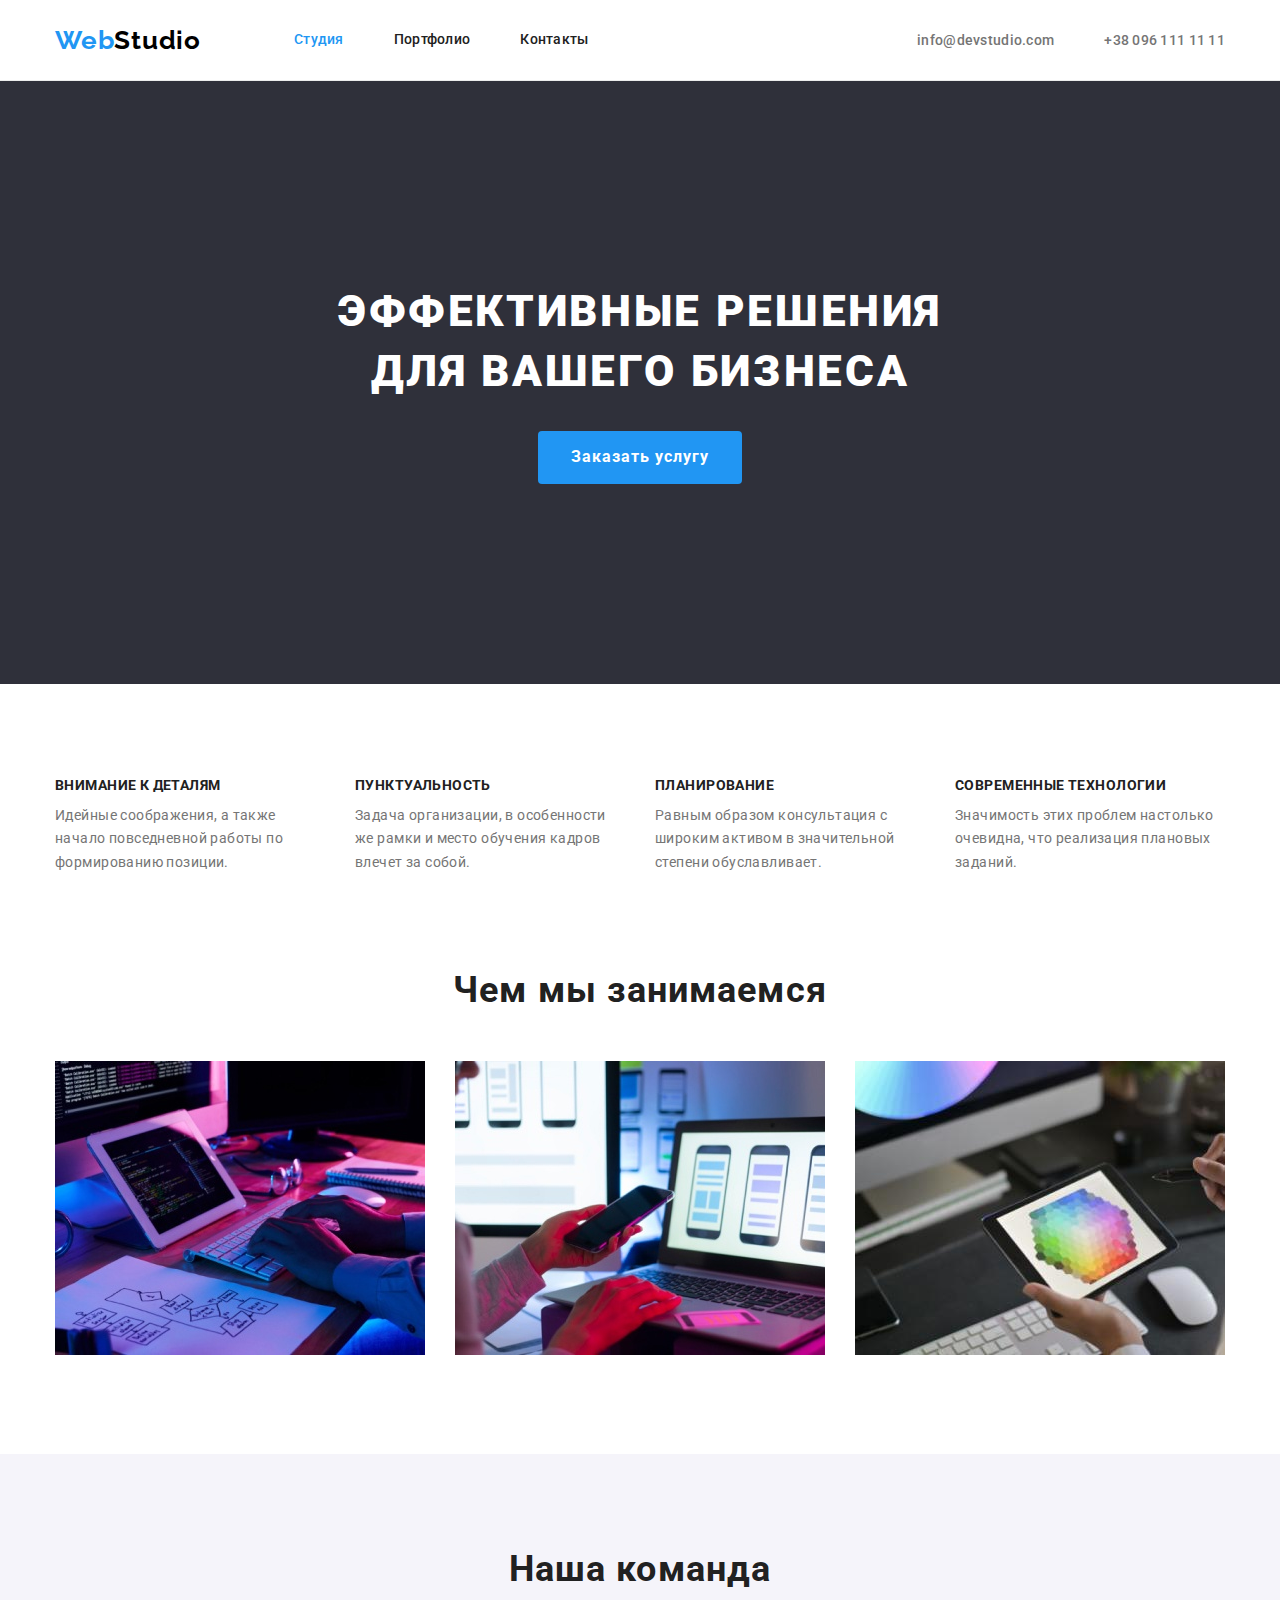
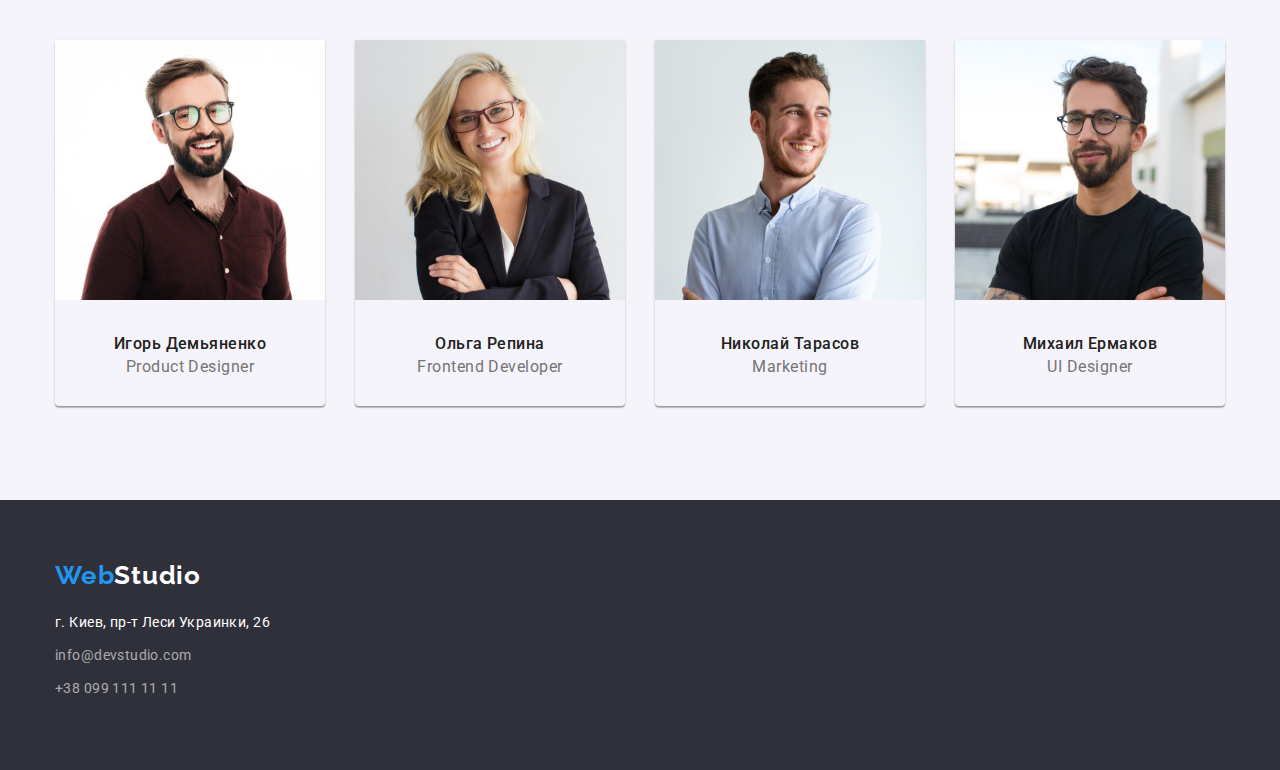
==== commit 015d843d: "Внесены правки" ====
--- a/index.html
+++ b/index.html
@@ -38,8 +38,8 @@
         </section>
 
 
-        <section>
-            <div class="container section">
+        <section class=" section">
+            <div class="container">
             <!--заголовок который будет скрыт <h2> Наши ценности </h2>-->
             <ul class="list values-list">
                 <li class="values-item">
@@ -62,7 +62,7 @@
             </div>
         </section>
         <!--Чем мы занимаемся-->
-        <section class="section margin">
+        <section class="section-list">
             <div class="container">
             <h2 class="section-title">Чем мы занимаемся</h2>
             <ul class="list business">
--- a/css/styles.css
+++ b/css/styles.css
@@ -279,6 +279,7 @@
   color: var(--white-color);
 }
 .logo-footer {
+  display: block;
   margin-bottom: 20px;
   font-family: Raleway;
   font-weight: bold;
@@ -407,6 +408,10 @@
   padding-bottom: 94px;
   padding-top: 94px;
 }
+.section-list {
+  padding-bottom: 94px;
+}
+
 .card-title {
   padding: 30px 0 30px 0;
 }
